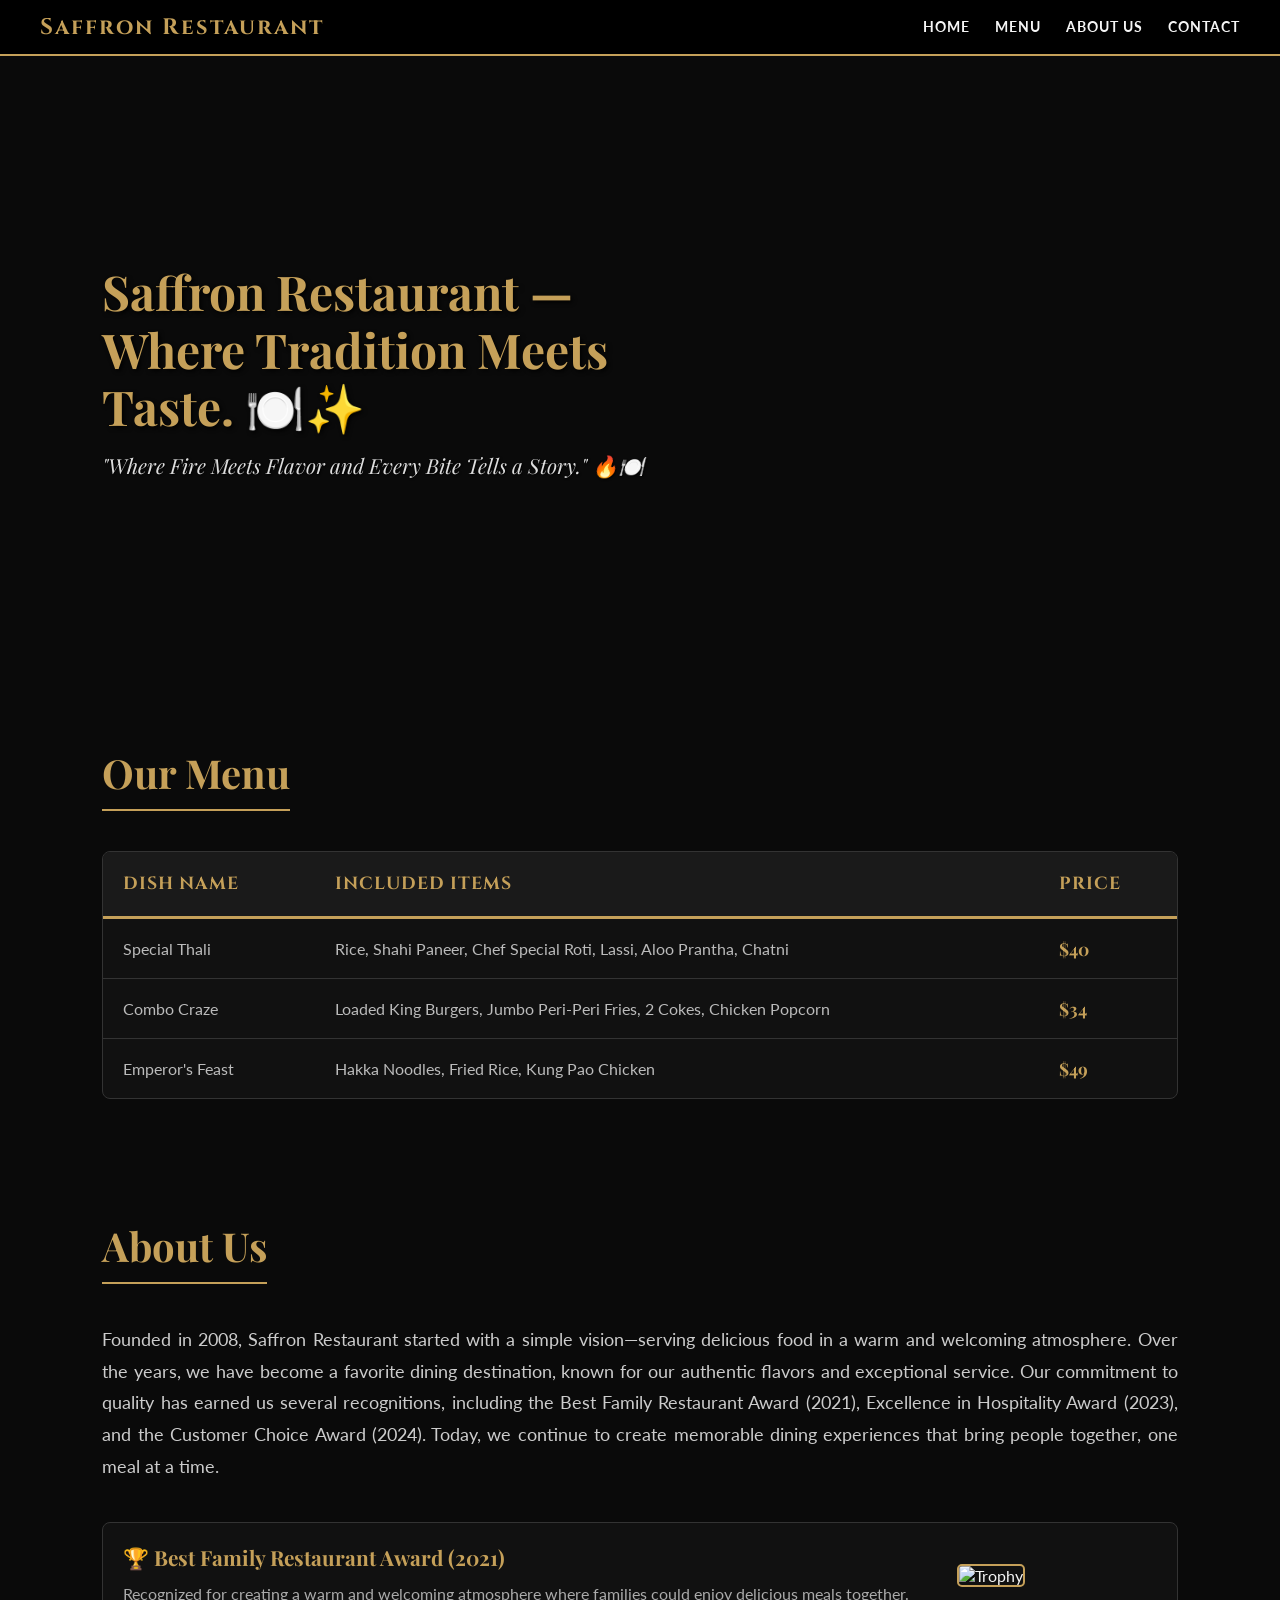
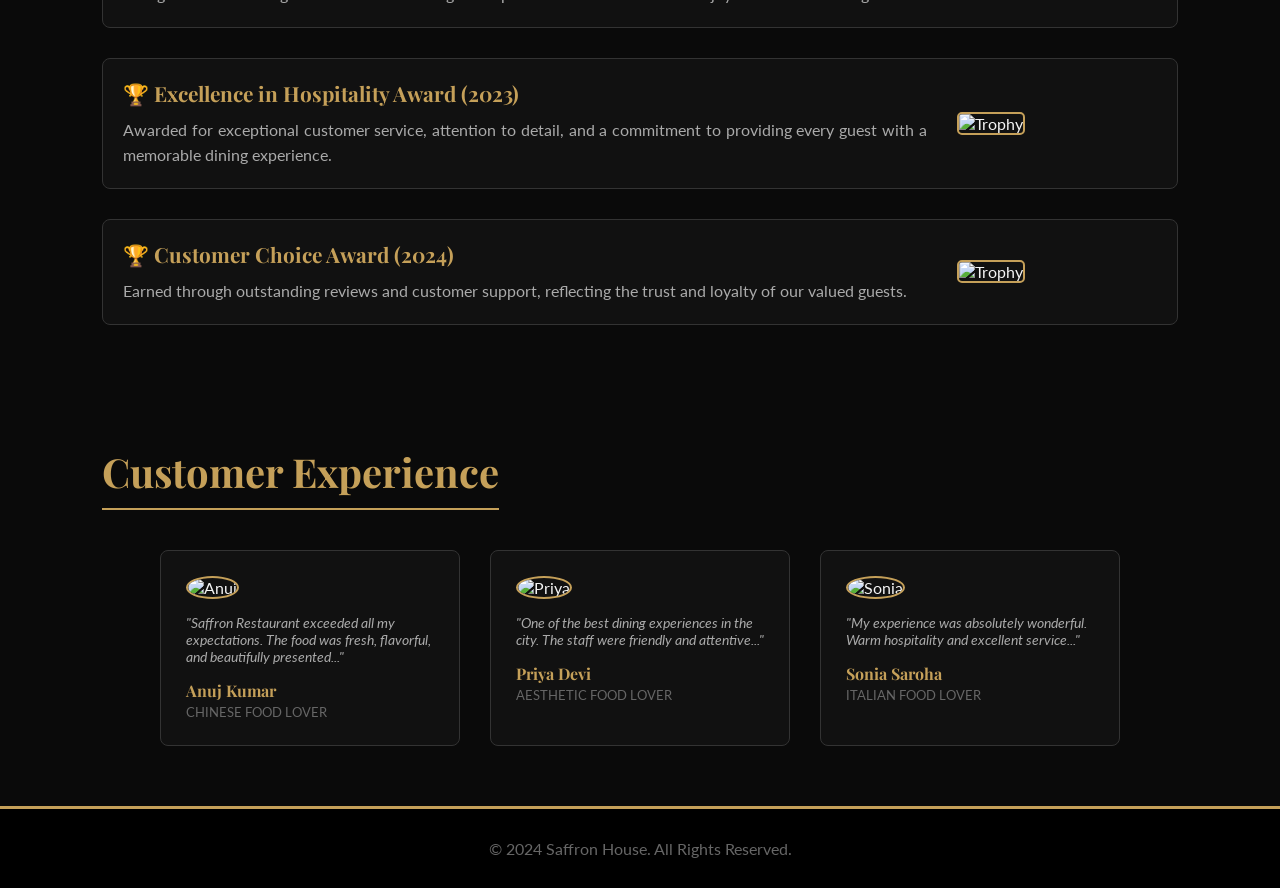
==== index.html @ 74901e91 "Add files via upload" ====
<!DOCTYPE html>
<html lang="en">
<head>
    <meta charset="UTF-8">
    <meta name="viewport" content="width=device-width, initial-scale=1.0">
    <title>Saffron Restaurant</title>
    <link rel="stylesheet" href="style.css">
     <link rel="icon" href="https://i.pinimg.com/1200x/2d/3b/92/2d3b92891fcb5028f3a4832b412fea06.jpg">
</head>
<body>

    <!-- HEADER -->
    <header>
        <div class="logo">
            <h1>Saffron Restaurant</h1>
        </div>
        <div class="nav-links">
            <a href="#">Home</a>
            <a href="#">Menu</a>
            <a href="#">About Us</a>
            <a href="#">Contact</a>
        </div>
    </header>

    <!-- HERO SECTION -->
    <section class="hero">
        <h2>Saffron Restaurant — Where Tradition Meets Taste. 🍽️✨</h2>
        <p>"Where Fire Meets Flavor and Every Bite Tells a Story." 🔥🍽️</p>
    </section>

    <!-- MENU SECTION -->
    <section class="menu-section">
        <h2 class="section-title">Our Menu</h2>
        <div class="menu-container">
            <table>
                <thead>
                    <tr>
                        <th>Dish Name</th>
                        <th>Included Items</th>
                        <th>Price</th>
                    </tr>
                </thead>
                <tbody>
                    <tr>
                        <td>Special Thali</td>
                        <td>Rice, Shahi Paneer, Chef Special Roti, Lassi, Aloo Prantha, Chatni</td>
                        <td>$40</td>
                    </tr>
                    <tr>
                        <td>Combo Craze</td>
                        <td>Loaded King Burgers, Jumbo Peri-Peri Fries, 2 Cokes, Chicken Popcorn</td>
                        <td>$34</td>
                    </tr>
                    <tr>
                        <td>Emperor's Feast</td>
                        <td>Hakka Noodles, Fried Rice, Kung Pao Chicken</td>
                        <td>$49</td>
                    </tr>
                </tbody>
            </table>
        </div>
    </section>

    <!-- ABOUT US SECTION -->
    <section class="about-us">
        <h2 class="section-title">About Us</h2>
        <p>Founded in 2008, Saffron Restaurant started with a simple vision—serving delicious food in a warm and welcoming atmosphere. Over the years, we have become a favorite dining destination, known for our authentic flavors and exceptional service. Our commitment to quality has earned us several recognitions, including the Best Family Restaurant Award (2021), Excellence in Hospitality Award (2023), and the Customer Choice Award (2024). Today, we continue to create memorable dining experiences that bring people together, one meal at a time.</p>

        <!-- AWARDS -->
        <div class="awards">
            <div class="award-row">
                <div class="awards-content">
                    <h3>🏆 Best Family Restaurant Award (2021)</h3>
                    <p>Recognized for creating a warm and welcoming atmosphere where families could enjoy delicious meals together.</p>
                </div>
                <div class="award-img"> 
                    <img src="https://thumbs.dreamstime.com/b/beautiful-sleek-modern-minimalistic-trophy-beautiful-sleek-modern-minimalistic-trophy-very-vibrant-shiny-273475580.jpg" alt="Trophy">
                </div>
            </div>
            
            <div class="award-row">
                <div class="awards-content">
                    <h3>🏆 Excellence in Hospitality Award (2023)</h3>
                    <p>Awarded for exceptional customer service, attention to detail, and a commitment to providing every guest with a memorable dining experience.</p>
                </div>
                <div class="award-img">
                    <img src="https://thumbs.dreamstime.com/b/beautiful-sleek-modern-minimalistic-trophy-very-vibrant-shiny-beautiful-sleek-modern-minimalistic-trophy-273475573.jpg" alt="Trophy">
                </div>
            </div>
            
            <div class="award-row">
                <div class="awards-content">
                    <h3>🏆 Customer Choice Award (2024)</h3>
                    <p>Earned through outstanding reviews and customer support, reflecting the trust and loyalty of our valued guests.</p>
                </div>
                <div class="award-img">
                    <img src="https://encrypted-tbn0.gstatic.com/images?q=tbn:ANd9GcRiFD7OAv8h9aSIw8PdqP4VOc4yTnNDz7b3Tg&s" alt="Trophy">
                </div>
            </div>
        </div>
    </section>

    <!-- REVIEWS SECTION -->
    <section class="reviews">
        <h2 class="section-title">Customer Experience</h2>
        <div class="review-box">
            <div class="review-card">
                <img src="https://encrypted-tbn0.gstatic.com/images?q=tbn:ANd9GcRTCDv0YcATzcm5qoopZz9I8V0Ox5hWhl5ILw&s" alt="Anuj">
                <p>"Saffron Restaurant exceeded all my expectations. The food was fresh, flavorful, and beautifully presented..."</p>
                <h3>Anuj Kumar</h3>
                <span>Chinese Food Lover</span>
            </div>
            
            <div class="review-card">
                <img src="https://encrypted-tbn0.gstatic.com/images?q=tbn:ANd9GcQ660LsnFb1wVZY7p1kf1L0ebBuK_boGfyW6g&s" alt="Priya">
                <p>"One of the best dining experiences in the city. The staff were friendly and attentive..."</p>
                <h3>Priya Devi</h3>
                <span>Aesthetic Food Lover</span>
            </div>
            
            <div class="review-card">
                <img src="https://encrypted-tbn0.gstatic.com/images?q=tbn:ANd9GcTIxIC99Mn7E8nGDMvzBfrGzjf-e9ANrvFnug&s" alt="Sonia">
                <p>"My experience was absolutely wonderful. Warm hospitality and excellent service..."</p>
                <h3>Sonia Saroha</h3>
                <span>Italian Food Lover</span>
            </div>
        </div>
    </section>

    <!-- FOOTER -->
    <footer>
        <p>&copy; 2024 Saffron House. All Rights Reserved.</p>
        </footer>
    </body>
</html>
---- style.css ----
/* --- IMPORT FONTS --- */
@import url('https://fonts.googleapis.com/css2?family=Cinzel:wght@400;700&family=Playfair+Display:ital,wght@0,400;0,700;1,400&family=Lato:wght@300;400;700&display=swap');

/* --- VARIABLES --- */
:root {
    --primary-red: #580808;
    --primary-gold: #C5A059;
    --accent-gold: #D4AF37;
    --bg-dark: #0a0a0a;
    --text-light: #F5F5F5;
}

* {
    margin: 0;
    padding: 0;
    box-sizing: border-box;
}

body {
    font-family: 'Lato', sans-serif;
    background-color: var(--bg-dark);
    color: var(--text-light);
}

h1, h2, h3, h4 {
    font-family: 'Playfair Display', serif;
    font-weight: 700;
}

a {
    text-decoration: none;
    transition: all 0.3s ease;
}

/* --- HEADER & NAV --- */
header {
    background-color: rgba(0, 0, 0, 0.95);
    padding: 12px 40px;
    position: sticky;
    top: 0;
    z-index: 1000;
    border-bottom: 2px solid var(--primary-gold);
    display: flex;
    justify-content: space-between;
    align-items: center;
}

.logo h1 {
    color: var(--primary-gold);
    font-family: 'Cinzel', serif;
    font-size: 1.4rem;
    letter-spacing: 2px;
    transition: 0.3s;
}

.logo:hover h1 {
    text-shadow: 0 0 10px var(--primary-gold);
}

.nav-links {
    display: flex;
    gap: 25px;
}

.nav-links a {
    color: var(--text-light);
    font-size: 0.85rem;
    font-weight: 700;
    text-transform: uppercase;
    letter-spacing: 1px;
    padding: 5px 0;
    position: relative;
}

.nav-links a::after {
    content: '';
    position: absolute;
    width: 0;
    height: 2px;
    bottom: 0;
    left: 0;
    background-color: var(--primary-gold);
    transition: width 0.3s ease;
}

.nav-links a:hover {
    color: var(--primary-gold);
}

.nav-links a:hover::after {
    width: 100%;
}

/* --- HERO SECTION --- */
.hero {
    height: 70vh;
    background-image: url('https://img.magnific.com/free-photo/golden-cutlery-with-textile-plate-dark-background-top-view_1220-6580.jpg');
    background-repeat: no-repeat;
    background-position: center;
    background-size: 100% auto;
    display: flex;
    flex-direction: column;
    justify-content: center;
    align-items: flex-start;
    padding-left: 8%;
    padding-right: 20px;
}

.hero h2 {
    font-size: 3rem;
    color: var(--primary-gold);
    text-shadow: 2px 2px 4px rgba(0,0,0,0.9);
    margin-bottom: 15px;
    max-width: 600px;
    line-height: 1.2;
    transition: 0.3s;
}

.hero:hover h2 {
    text-shadow: 0 0 20px rgba(197, 160, 89, 0.6);
    transform: translateX(10px);
}

.hero p {
    font-size: 1.3rem;
    font-style: italic;
    font-family: 'Playfair Display', serif;
    color: #ddd;
    text-shadow: 1px 1px 2px black;
    transition: 0.3s;
}

.hero:hover p {
    color: #fff;
}

/* --- SECTIONS --- */
section {
    padding: 60px 8%;
    background-color: var(--bg-dark);
}

.section-title {
    font-size: 2.5rem;
    color: var(--primary-gold);
    margin-bottom: 40px;
    border-bottom: 2px solid var(--primary-gold);
    display: inline-block;
    padding-bottom: 10px;
    transition: 0.3s;
    cursor: default;
}

.section-title:hover {
    text-shadow: 0 0 15px var(--primary-gold);
    border-bottom-color: var(--accent-gold);
}

/* --- MENU TABLE (FULLY FIXED) --- */
.menu-container {
    background: #111111;
    padding: 0;
    border: 1px solid #333333;
    border-radius: 8px;
    overflow: hidden;
}

table {
    width: 100%;
    border-collapse: collapse;
}

table thead {
    background-color: #1a1a1a;
}

table thead tr th {
    color: var(--primary-gold);
    padding: 20px;
    text-align: left;
    font-family: 'Cinzel', serif;
    font-size: 1.1rem;
    border-bottom: 3px solid var(--primary-gold);
    text-transform: uppercase;
    letter-spacing: 1px;
}

table tbody tr {
    border-bottom: 1px solid #333333;
    transition: all 0.3s ease;
    cursor: pointer;
}

table tbody tr:last-child {
    border-bottom: none;
}

table tbody tr:hover {
    background: linear-gradient(90deg, #2a2a2a 0%, #1f1f1f 100%);
    border-left: 4px solid var(--primary-gold);
}

table tbody tr td {
    padding: 18px 20px;
    color: #bbbbbb;
    font-size: 1rem;
}

table tbody tr:hover td {
    color: #ffffff;
}

/* Price column */
table tbody tr td:last-child {
    color: var(--primary-gold);
    font-weight: bold;
    font-size: 1.1rem;
    font-family: 'Playfair Display', serif;
}

/* --- ABOUT US --- */
.about-us p {
    font-size: 1.1rem;
    line-height: 1.8;
    color: #cccccc;
    text-align: justify;
    transition: 0.3s;
}

.about-us:hover p {
    color: #dddddd;
}

/* --- AWARDS --- */
.awards {
    display: flex;
    flex-direction: column;
    gap: 30px;
    margin-top: 40px;
}

.award-row {
    display: flex;
    align-items: center;
    gap: 30px;
    background: #111111;
    padding: 20px;
    border: 1px solid #333333;
    border-radius: 8px;
    transition: all 0.3s ease;
}

.award-row:hover {
    background: #1a1a1a;
    border-color: var(--primary-gold);
    transform: translateX(10px);
    box-shadow: 0 5px 20px rgba(197, 160, 89, 0.3);
}

.awards-content {
    flex: 1;
    text-align: left;
}

.awards-content h3 {
    color: var(--primary-gold);
    font-size: 1.3rem;
    margin-bottom: 10px;
    transition: 0.3s;
}

.award-row:hover .awards-content h3 {
    text-shadow: 0 0 10px var(--primary-gold);
}

.awards-content p {
    color: #aaaaaa;
    font-size: 1rem;
    line-height: 1.6;
    transition: 0.3s;
}

.award-img {
    flex: 0 0 200px;
}

.award-img img {
    width: 100%;
    height: 280px;
    object-fit: cover;
    border: 2px solid var(--primary-gold);
    border-radius: 5px;
    transition: all 0.3s ease;
}

.award-row:hover .award-img img {
    border-color: var(--accent-gold);
    box-shadow: 0 0 15px rgba(197, 160, 89, 0.5);
    transform: scale(1.05);
}

/* --- REVIEWS --- */
.review-box {
    display: flex;
    flex-wrap: wrap;
    justify-content: center;
    gap: 30px;
}

.review-card {
    background: #111111;
    padding: 25px;
    width: 300px;
    border: 1px solid #333333;
    border-radius: 8px;
    transition: all 0.3s ease;
}

.review-card:hover {
    background: #1a1a1a;
    border-color: var(--primary-gold);
    transform: translateY(-10px);
    box-shadow: 0 10px 30px rgba(197, 160, 89, 0.3);
}

.review-card img {
    width: 60px;
    height: 60px;
    border-radius: 50%;
    object-fit: cover;
    border: 2px solid var(--primary-gold);
    margin-bottom: 15px;
    transition: 0.3s;
}

.review-card:hover img {
    border-color: var(--accent-gold);
    box-shadow: 0 0 10px var(--primary-gold);
}

.review-card p {
    color: #aaaaaa;
    font-style: italic;
    margin-bottom: 15px;
    font-size: 0.9rem;
    transition: 0.3s;
}

.review-card:hover p {
    color: #cccccc;
}

.review-card h3 {
    color: var(--primary-gold);
    font-size: 1rem;
    transition: 0.3s;
}

.review-card:hover h3 {
    text-shadow: 0 0 8px var(--primary-gold);
}

.review-card span {
    color: #666666;
    font-size: 0.8rem;
    text-transform: uppercase;
    transition: 0.3s;
}

.review-card:hover span {
    color: var(--primary-gold);
}

/* --- FOOTER --- */
footer {
    background-color: #000000;
    padding: 30px;
    text-align: center;
    border-top: 3px solid var(--primary-gold);
    color: #666666;
    transition: 0.3s;
}

footer:hover {
    background-color: #0a0a0a;
    box-shadow: inset 0 0 20px rgba(197, 160, 89, 0.1);
}

footer p {
    transition: 0.3s;
}

footer:hover p {
    color: #888888;
}

/* --- MOBILE RESPONSIVE --- */
@media (max-width: 768px) {
    header {
        padding: 10px 20px;
        flex-direction: column;
        gap: 10px;
    }
    
    .nav-links {
        gap: 15px;
    }
    
    .hero h2 {
        font-size: 2rem;
    }
    
    .award-row {
        flex-direction: column-reverse;
    }
    
    .award-img img {
        height: 200px;
        width: 100%;
    }
}
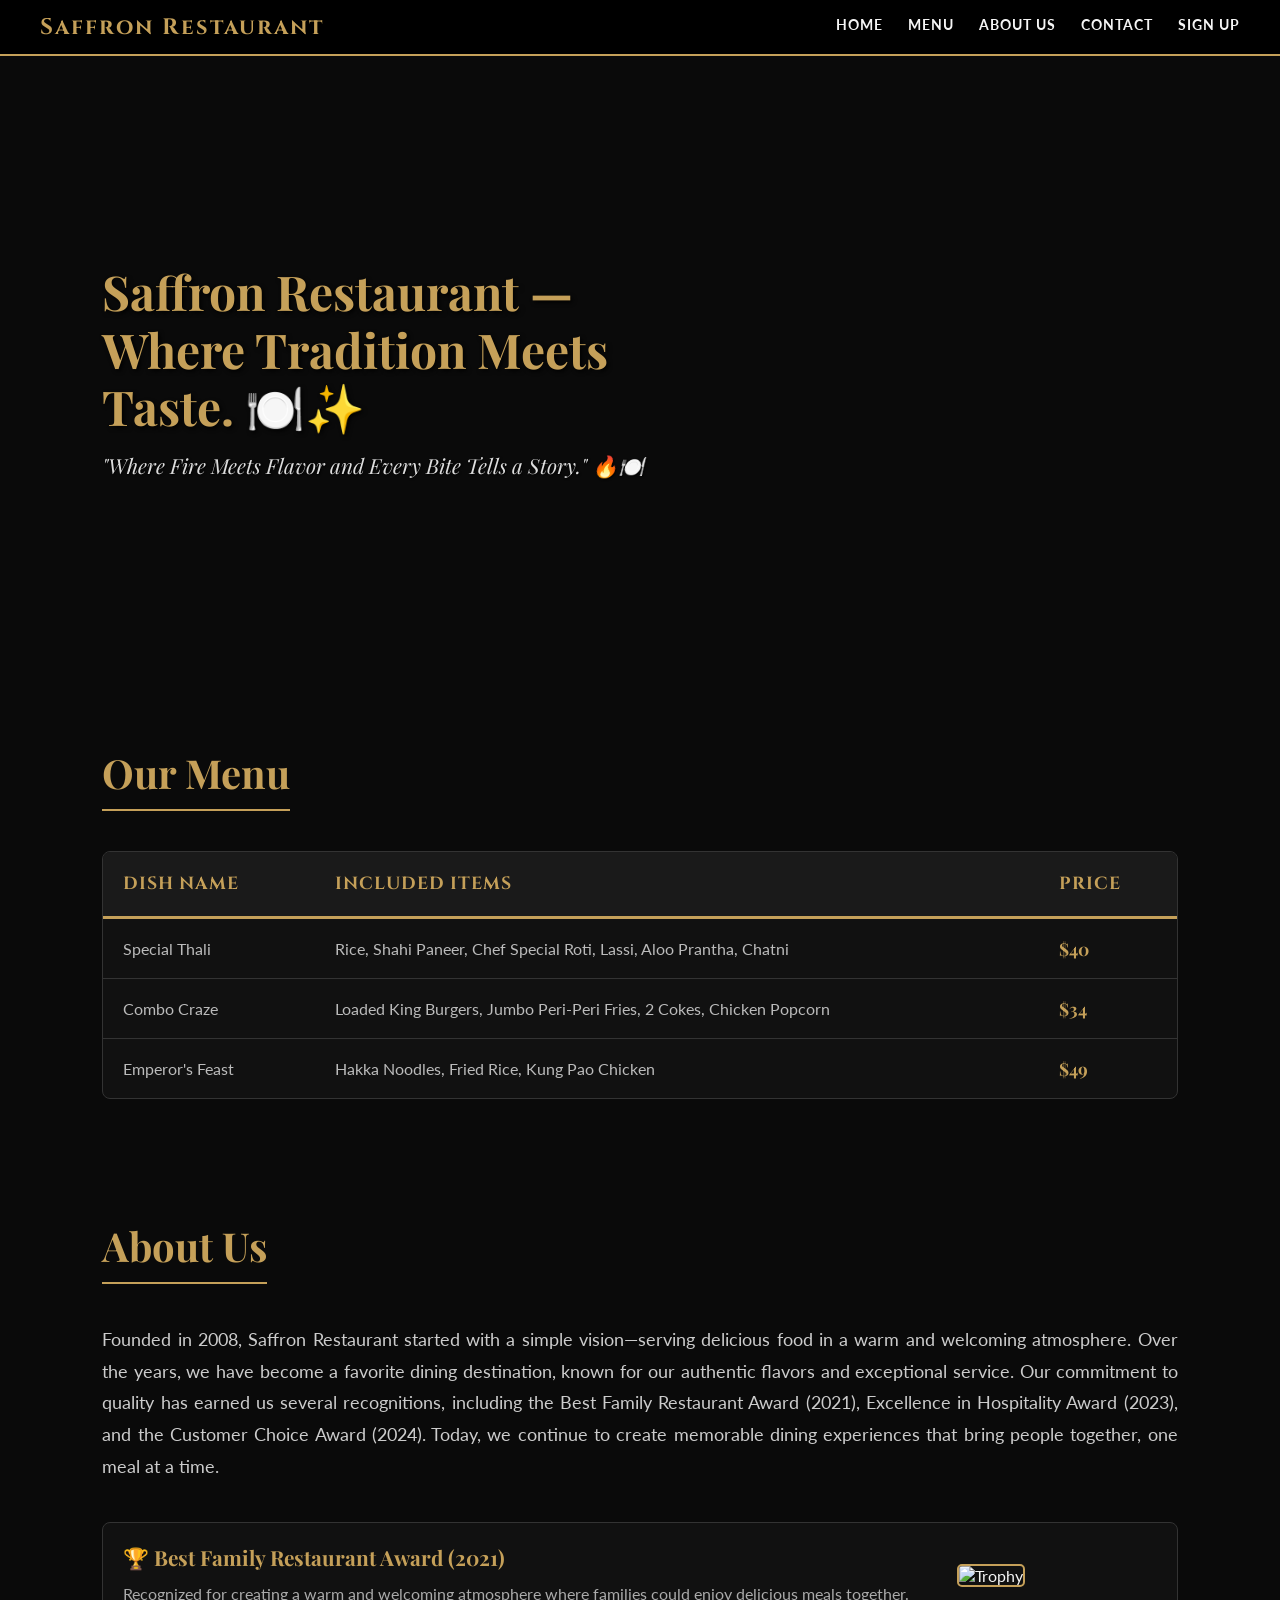
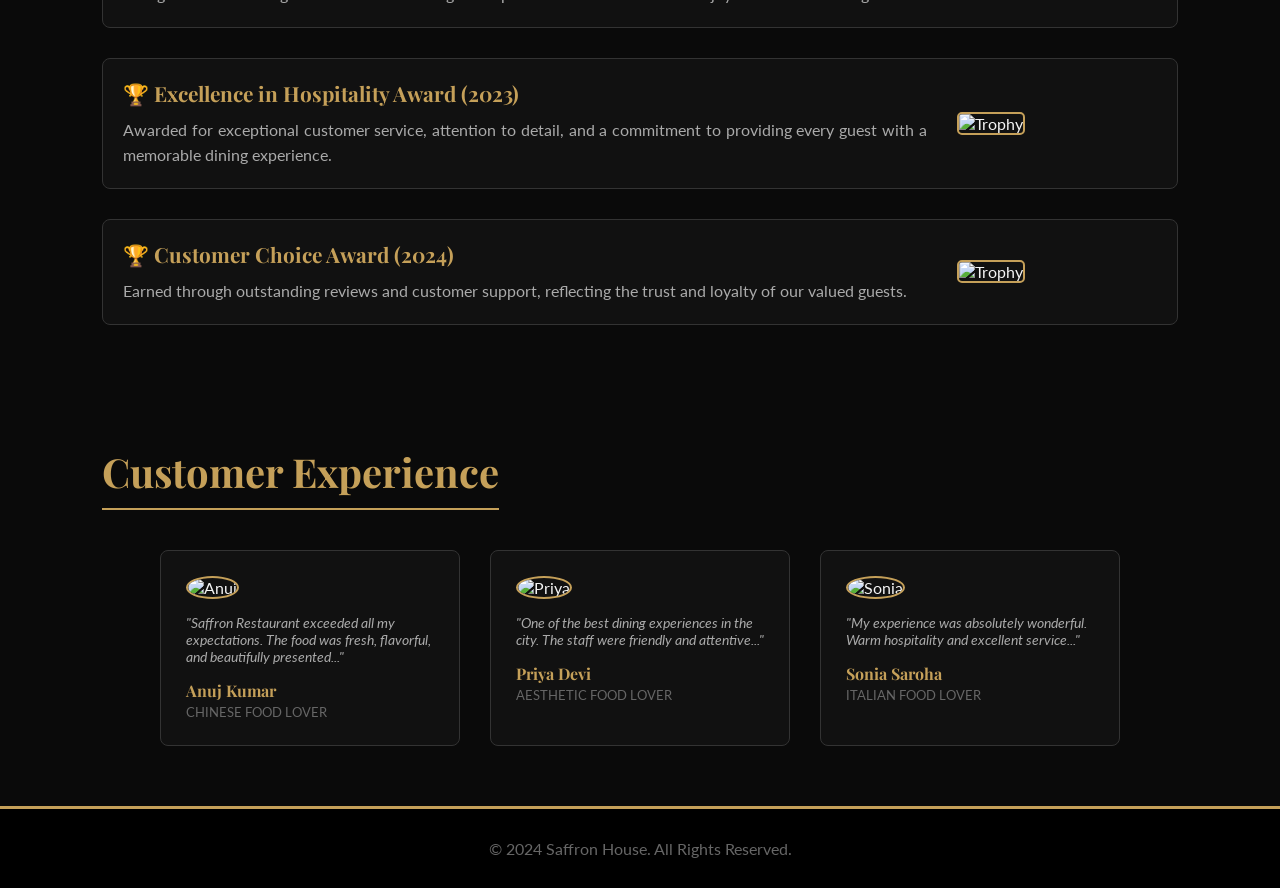
==== commit 1862db67: "Add files via upload" ====
--- a/index.html
+++ b/index.html
@@ -19,6 +19,7 @@
             <a href="#">Menu</a>
             <a href="#">About Us</a>
             <a href="#">Contact</a>
+            <a href="sign.html"> Sign Up  </a>
         </div>
     </header>
 
--- a/style.css
+++ b/style.css
@@ -42,7 +42,6 @@
     border-bottom: 2px solid var(--primary-gold);
     display: flex;
     justify-content: space-between;
-    align-items: center;
 }
 
 .logo h1 {
